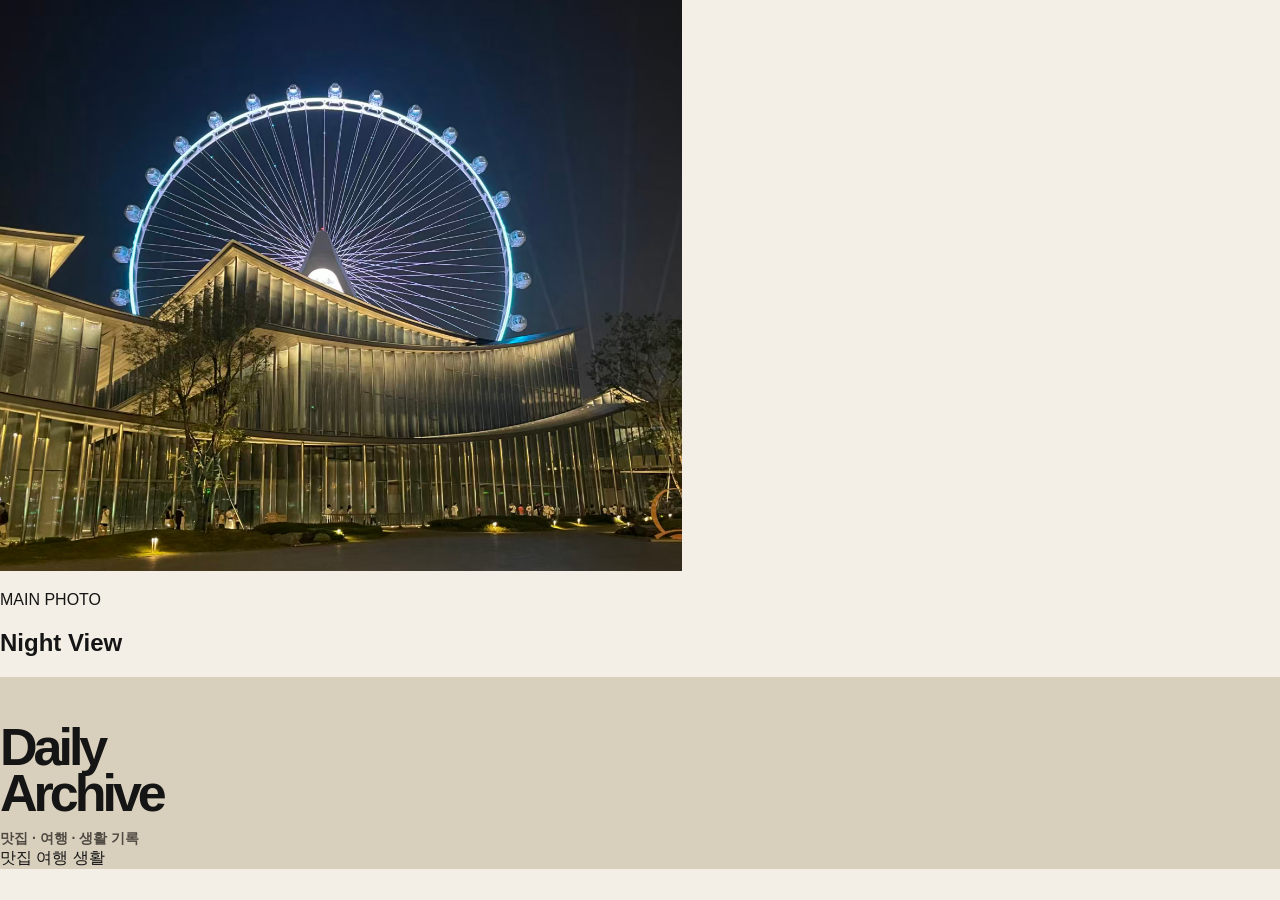
==== index.html @ eba7359c "Update index.html" ====
<!DOCTYPE html>
<html lang="ko">
<head>
  <meta charset="UTF-8">
  <meta name="viewport" content="width=device-width, initial-scale=1.0">
  <title>M-TR</title>
  <link rel="stylesheet" href="./style.css?v=10">
</head>
<body>

  <main class="mobile-page">

    <section class="photo-card">
      <img src="images/main.jpg" alt="main photo">

      <div class="photo-text">
        <p>MAIN PHOTO</p>
        <h1>Night View</h1>
      </div>
    </section>

    <section class="archive-card">
      <div class="diamond"></div>

      <h2>
        Daily<br>
        Archive
      </h2>

      <p class="archive-sub">맛집 · 여행 · 생활 기록</p>

      <nav class="category-menu">
        <a href="restaurants.html">맛집</a>
        <a href="travel.html">여행</a>
        <a href="life.html">생활</a>
      </nav>
    </section>

  </main>

</body>
</html>
---- style.css ----
* {
  box-sizing: border-box;
}

body {
  margin: 0;
  background: #f3efe6;
  color: #151515;
  font-family: Arial, "Noto Sans KR", sans-serif;
}

a {
  color: inherit;
  text-decoration: none;
}

.page {
  max-width: 1180px;
  margin: 0 auto;
  padding: 6px;
}

/* 위쪽 메인 사진 */
.hero {
  position: relative;
  height: 430px;
  overflow: hidden;
  background: #111;
}

.hero img {
  width: 100%;
  height: 100%;
  object-fit: cover;
  display: block;
}

/* 사진 어둡게 */
.hero::after {
  content: "";
  position: absolute;
  inset: 0;
  background: linear-gradient(
    to bottom,
    rgba(0,0,0,0.1),
    rgba(0,0,0,0.72)
  );
}

.hero-text {
  position: absolute;
  left: 48px;
  bottom: 34px;
  z-index: 2;
  color: white;
}

.hero-text p {
  margin: 0 0 8px;
  font-size: 13px;
  letter-spacing: 9px;
  font-weight: 900;
}

.hero-text h1 {
  margin: 0;
  font-size: 62px;
  line-height: 0.9;
  letter-spacing: -3px;
  font-weight: 900;
}

/* 아래 카드 3개 */
.card-grid {
  display: grid;
  grid-template-columns: repeat(3, 1fr);
  gap: 24px;
  margin-top: 24px;
}

.card {
  min-height: 320px;
  padding: 42px 38px;
  background: #f8f5ee;
  display: flex;
  flex-direction: column;
  justify-content: center;
}

/* 왼쪽 로고 카드 */
.logo-card h2 {
  margin: 28px 0 12px;
  font-size: 58px;
  line-height: 0.95;
  letter-spacing: -4px;
  font-weight: 900;
}

.logo-card p {
  margin: 0;
  font-size: 13px;
  color: #65615b;
  font-weight: 800;
}

/* 가운데 카드 */
.archive-card {
  background: #d8cfbd;
}

.archive-card h2 {
  margin: 26px 0 14px;
  font-size: 52px;
  line-height: 0.88;
  letter-spacing: -4px;
  font-weight: 900;
}

.archive-card p {
  margin: 0;
  font-size: 14px;
  color: #4f4a42;
  font-weight: 800;
}

.mini-menu {
  display: flex;
  gap: 10px;
  margin-top: 32px;
}

.mini-menu a {
  padding: 8px 15px;
  border: 1px solid rgba(0,0,0,0.25);
  font-size: 13px;
  font-weight: 800;
  transition: 0.2s;
}

.mini-menu a:hover {
  background: #151515;
  color: white;
}

/* 오른쪽 정보 카드 */
.info-card {
  justify-content: flex-start;
}

.label {
  margin: 0 0 42px;
  font-size: 12px;
  letter-spacing: 3px;
  color: #c2b28e;
  font-weight: 900;
}

.info-card h2 {
  margin: 0 0 26px;
  font-size: 52px;
  letter-spacing: -4px;
  font-weight: 900;
}

.info-card h3 {
  margin: 0;
  font-size: 18px;
  line-height: 1.55;
  font-weight: 900;
}

.info-row {
  display: flex;
  gap: 44px;
  margin-top: 44px;
}

.info-row strong {
  display: block;
  margin-bottom: 9px;
  font-size: 11px;
  font-weight: 900;
}

.info-row p {
  margin: 0;
  font-size: 12px;
  color: #65615b;
}

/* 다이아몬드 */
.diamond {
  width: 22px;
  height: 22px;
  transform: rotate(45deg);
}

.diamond.dark {
  background: #11202a;
}

.diamond.gray {
  background: #9f9f9f;
}

/* 카드 hover */
.logo-card,
.archive-card {
  transition: 0.25s ease;
}

.logo-card:hover,
.archive-card:hover {
  transform: translateY(-6px);
}

/* 모바일 */
@media (max-width: 850px) {
  .page {
    padding: 0;
  }

  .hero {
    height: 330px;
  }

  .hero-text {
    left: 24px;
    bottom: 28px;
  }

  .hero-text p {
    font-size: 11px;
    letter-spacing: 5px;
  }

  .hero-text h1 {
    font-size: 44px;
  }

  .card-grid {
    grid-template-columns: 1fr;
    gap: 14px;
    margin: 14px;
  }

  .card {
    min-height: 260px;
  }

  .logo-card h2,
  .archive-card h2,
  .info-card h2 {
    font-size: 46px;
  }
}
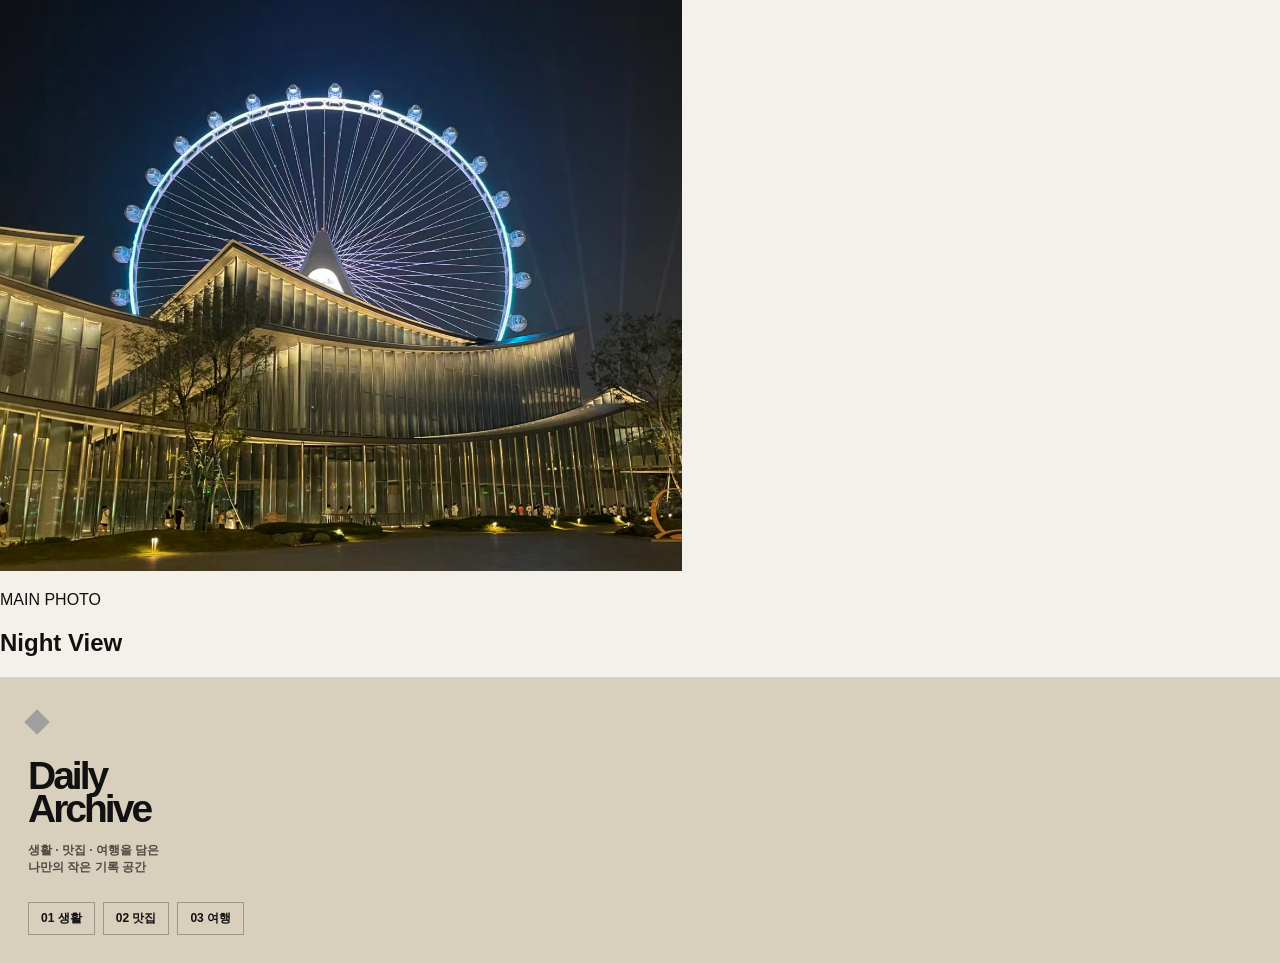
==== commit 86cd0dd1: "Update index.html" ====
--- a/index.html
+++ b/index.html
@@ -2,18 +2,19 @@
 <html lang="ko">
 <head>
   <meta charset="UTF-8">
+  <meta http-equiv="Content-Type" content="text/html; charset=UTF-8">
   <meta name="viewport" content="width=device-width, initial-scale=1.0">
   <title>M-TR</title>
-  <link rel="stylesheet" href="./style.css?v=10">
+  <link rel="stylesheet" href="./style.css?v=21">
 </head>
 <body>
 
-  <main class="mobile-page">
+  <main class="page">
 
-    <section class="photo-card">
+    <section class="hero-card">
       <img src="images/main.jpg" alt="main photo">
 
-      <div class="photo-text">
+      <div class="hero-text">
         <p>MAIN PHOTO</p>
         <h1>Night View</h1>
       </div>
@@ -27,12 +28,26 @@
         Archive
       </h2>
 
-      <p class="archive-sub">맛집 · 여행 · 생활 기록</p>
+      <p class="archive-sub">
+        생활 · 맛집 · 여행을 담은<br>
+        나만의 작은 기록 공간
+      </p>
 
       <nav class="category-menu">
-        <a href="restaurants.html">맛집</a>
-        <a href="travel.html">여행</a>
-        <a href="life.html">생활</a>
+        <a href="life.html">
+          <span>01</span>
+          생활
+        </a>
+
+        <a href="restaurants.html">
+          <span>02</span>
+          맛집
+        </a>
+
+        <a href="travel.html">
+          <span>03</span>
+          여행
+        </a>
       </nav>
     </section>
 
--- a/style.css
+++ b/style.css
@@ -4,9 +4,9 @@
 
 body {
   margin: 0;
-  background: #f3efe6;
-  color: #151515;
-  font-family: Arial, "Noto Sans KR", sans-serif;
+  background: #f4f1ea;
+  color: #111;
+  font-family: Arial, Helvetica, "Apple SD Gothic Neo", "Malgun Gothic", sans-serif;
 }
 
 a {
@@ -14,243 +14,113 @@
   text-decoration: none;
 }
 
-.page {
-  max-width: 1180px;
+.mobile-page {
+  width: 100%;
+  max-width: 390px;
+  min-height: 100vh;
   margin: 0 auto;
-  padding: 6px;
+  padding: 4px 8px 28px;
 }
 
-/* 위쪽 메인 사진 */
-.hero {
+/* 사진 카드 */
+.photo-card {
   position: relative;
-  height: 430px;
+  width: 100%;
+  height: 286px;
   overflow: hidden;
   background: #111;
 }
 
-.hero img {
+.photo-card img {
   width: 100%;
   height: 100%;
   object-fit: cover;
+  object-position: center;
   display: block;
 }
 
-/* 사진 어둡게 */
-.hero::after {
+.photo-card::after {
   content: "";
   position: absolute;
   inset: 0;
   background: linear-gradient(
     to bottom,
-    rgba(0,0,0,0.1),
-    rgba(0,0,0,0.72)
+    rgba(0, 0, 0, 0.05),
+    rgba(0, 0, 0, 0.68)
   );
 }
 
-.hero-text {
+.photo-text {
   position: absolute;
-  left: 48px;
-  bottom: 34px;
+  left: 12px;
+  bottom: 16px;
   z-index: 2;
   color: white;
 }
 
-.hero-text p {
-  margin: 0 0 8px;
-  font-size: 13px;
-  letter-spacing: 9px;
+.photo-text p {
+  margin: 0 0 5px;
+  font-size: 10px;
+  letter-spacing: 3px;
   font-weight: 900;
 }
 
-.hero-text h1 {
+.photo-text h1 {
   margin: 0;
-  font-size: 62px;
-  line-height: 0.9;
-  letter-spacing: -3px;
+  font-size: 31px;
+  line-height: 1;
+  letter-spacing: -1.5px;
   font-weight: 900;
 }
 
-/* 아래 카드 3개 */
-.card-grid {
-  display: grid;
-  grid-template-columns: repeat(3, 1fr);
-  gap: 24px;
-  margin-top: 24px;
-}
-
-.card {
-  min-height: 320px;
-  padding: 42px 38px;
-  background: #f8f5ee;
+/* Daily Archive 카드 */
+.archive-card {
+  margin-top: 14px;
+  min-height: 236px;
+  padding: 36px 28px 28px;
+  background: #d8cfbd;
   display: flex;
   flex-direction: column;
   justify-content: center;
 }
 
-/* 왼쪽 로고 카드 */
-.logo-card h2 {
-  margin: 28px 0 12px;
-  font-size: 58px;
-  line-height: 0.95;
-  letter-spacing: -4px;
+.diamond {
+  width: 18px;
+  height: 18px;
+  background: #9f9f9f;
+  transform: rotate(45deg);
+  margin-bottom: 28px;
+}
+
+.archive-card h2 {
+  margin: 0;
+  font-size: 39px;
+  line-height: 0.86;
+  letter-spacing: -3px;
   font-weight: 900;
 }
 
-.logo-card p {
-  margin: 0;
-  font-size: 13px;
-  color: #65615b;
-  font-weight: 800;
-}
-
-/* 가운데 카드 */
-.archive-card {
-  background: #d8cfbd;
-}
-
-.archive-card h2 {
-  margin: 26px 0 14px;
-  font-size: 52px;
-  line-height: 0.88;
-  letter-spacing: -4px;
-  font-weight: 900;
-}
-
-.archive-card p {
-  margin: 0;
-  font-size: 14px;
+.archive-sub {
+  margin: 16px 0 0;
+  font-size: 12px;
   color: #4f4a42;
   font-weight: 800;
 }
 
-.mini-menu {
+.category-menu {
   display: flex;
-  gap: 10px;
-  margin-top: 32px;
+  gap: 8px;
+  margin-top: 26px;
 }
 
-.mini-menu a {
-  padding: 8px 15px;
-  border: 1px solid rgba(0,0,0,0.25);
-  font-size: 13px;
+.category-menu a {
+  padding: 7px 12px;
+  border: 1px solid rgba(0, 0, 0, 0.28);
+  font-size: 12px;
   font-weight: 800;
-  transition: 0.2s;
 }
 
-.mini-menu a:hover {
-  background: #151515;
+.category-menu a:hover {
+  background: #111;
   color: white;
 }
-
-/* 오른쪽 정보 카드 */
-.info-card {
-  justify-content: flex-start;
-}
-
-.label {
-  margin: 0 0 42px;
-  font-size: 12px;
-  letter-spacing: 3px;
-  color: #c2b28e;
-  font-weight: 900;
-}
-
-.info-card h2 {
-  margin: 0 0 26px;
-  font-size: 52px;
-  letter-spacing: -4px;
-  font-weight: 900;
-}
-
-.info-card h3 {
-  margin: 0;
-  font-size: 18px;
-  line-height: 1.55;
-  font-weight: 900;
-}
-
-.info-row {
-  display: flex;
-  gap: 44px;
-  margin-top: 44px;
-}
-
-.info-row strong {
-  display: block;
-  margin-bottom: 9px;
-  font-size: 11px;
-  font-weight: 900;
-}
-
-.info-row p {
-  margin: 0;
-  font-size: 12px;
-  color: #65615b;
-}
-
-/* 다이아몬드 */
-.diamond {
-  width: 22px;
-  height: 22px;
-  transform: rotate(45deg);
-}
-
-.diamond.dark {
-  background: #11202a;
-}
-
-.diamond.gray {
-  background: #9f9f9f;
-}
-
-/* 카드 hover */
-.logo-card,
-.archive-card {
-  transition: 0.25s ease;
-}
-
-.logo-card:hover,
-.archive-card:hover {
-  transform: translateY(-6px);
-}
-
-/* 모바일 */
-@media (max-width: 850px) {
-  .page {
-    padding: 0;
-  }
-
-  .hero {
-    height: 330px;
-  }
-
-  .hero-text {
-    left: 24px;
-    bottom: 28px;
-  }
-
-  .hero-text p {
-    font-size: 11px;
-    letter-spacing: 5px;
-  }
-
-  .hero-text h1 {
-    font-size: 44px;
-  }
-
-  .card-grid {
-    grid-template-columns: 1fr;
-    gap: 14px;
-    margin: 14px;
-  }
-
-  .card {
-    min-height: 260px;
-  }
-
-  .logo-card h2,
-  .archive-card h2,
-  .info-card h2 {
-    font-size: 46px;
-  }
-}
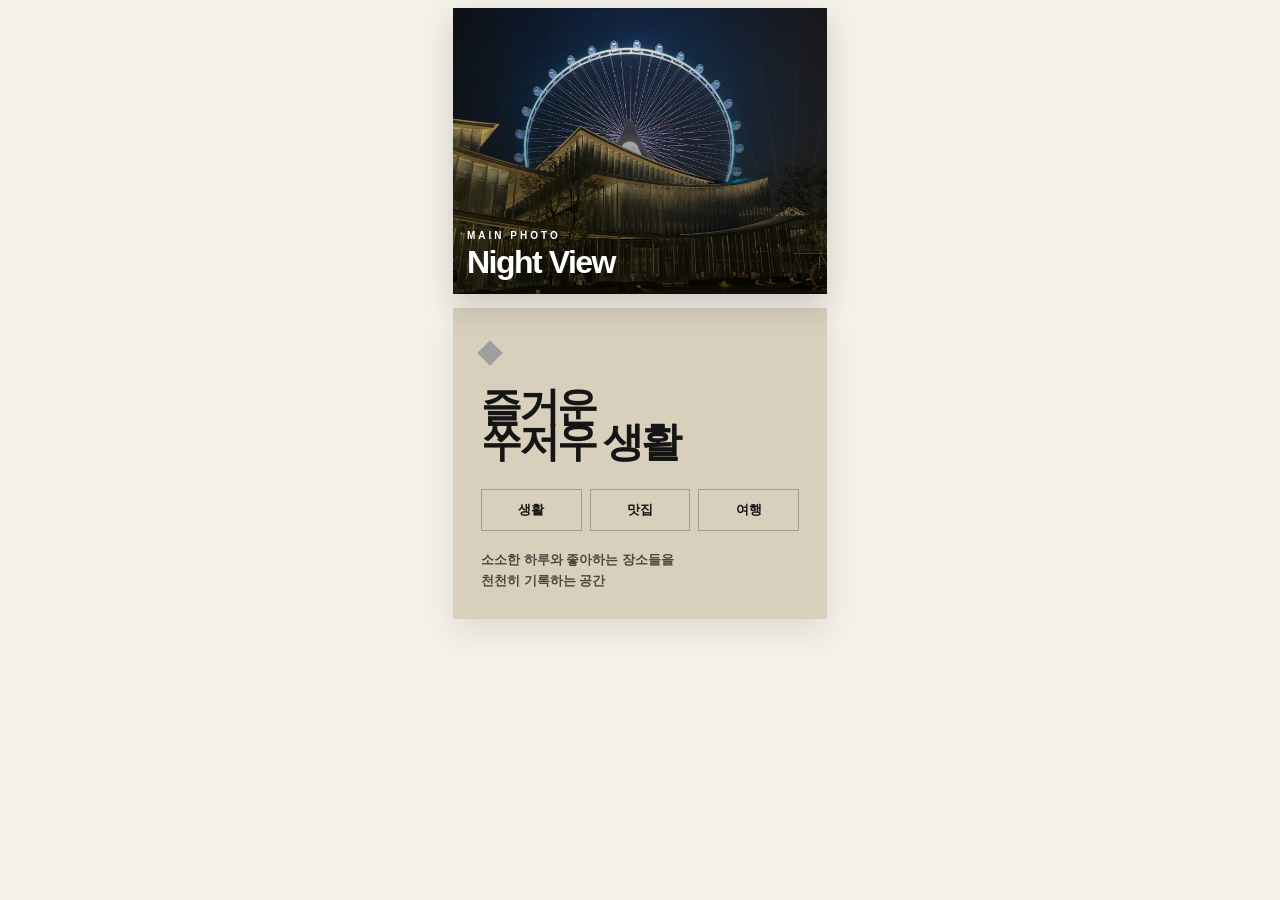
==== commit f0d9f605: "Update index.html" ====
--- a/index.html
+++ b/index.html
@@ -5,7 +5,7 @@
   <meta http-equiv="Content-Type" content="text/html; charset=UTF-8">
   <meta name="viewport" content="width=device-width, initial-scale=1.0">
   <title>M-TR</title>
-  <link rel="stylesheet" href="./style.css?v=21">
+  <link rel="stylesheet" href="./style.css?v=22">
 </head>
 <body>
 
@@ -24,31 +24,20 @@
       <div class="diamond"></div>
 
       <h2>
-        Daily<br>
-        Archive
+        즐거운<br>
+        쑤저우 생활
       </h2>
 
+      <nav class="category-menu">
+        <a href="life.html">생활</a>
+        <a href="restaurants.html">맛집</a>
+        <a href="travel.html">여행</a>
+      </nav>
+
       <p class="archive-sub">
-        생활 · 맛집 · 여행을 담은<br>
-        나만의 작은 기록 공간
+        소소한 하루와 좋아하는 장소들을<br>
+        천천히 기록하는 공간
       </p>
-
-      <nav class="category-menu">
-        <a href="life.html">
-          <span>01</span>
-          생활
-        </a>
-
-        <a href="restaurants.html">
-          <span>02</span>
-          맛집
-        </a>
-
-        <a href="travel.html">
-          <span>03</span>
-          여행
-        </a>
-      </nav>
     </section>
 
   </main>
--- a/style.css
+++ b/style.css
@@ -1,11 +1,15 @@
 * {
   box-sizing: border-box;
+}
+
+html {
+  -webkit-text-size-adjust: 100%;
 }
 
 body {
   margin: 0;
   background: #f4f1ea;
-  color: #111;
+  color: #151515;
   font-family: Arial, Helvetica, "Apple SD Gothic Neo", "Malgun Gothic", sans-serif;
 }
 
@@ -14,24 +18,25 @@
   text-decoration: none;
 }
 
-.mobile-page {
+.page {
   width: 100%;
   max-width: 390px;
   min-height: 100vh;
   margin: 0 auto;
-  padding: 4px 8px 28px;
+  padding: 8px 8px 34px;
 }
 
-/* 사진 카드 */
-.photo-card {
+/* 메인 사진 */
+.hero-card {
   position: relative;
   width: 100%;
   height: 286px;
   overflow: hidden;
   background: #111;
+  box-shadow: 0 12px 28px rgba(35, 28, 20, 0.18);
 }
 
-.photo-card img {
+.hero-card img {
   width: 100%;
   height: 100%;
   object-fit: cover;
@@ -39,36 +44,36 @@
   display: block;
 }
 
-.photo-card::after {
+.hero-card::after {
   content: "";
   position: absolute;
   inset: 0;
   background: linear-gradient(
     to bottom,
-    rgba(0, 0, 0, 0.05),
-    rgba(0, 0, 0, 0.68)
+    rgba(0, 0, 0, 0.02),
+    rgba(0, 0, 0, 0.72)
   );
 }
 
-.photo-text {
+.hero-text {
   position: absolute;
-  left: 12px;
-  bottom: 16px;
+  left: 14px;
+  bottom: 17px;
   z-index: 2;
   color: white;
 }
 
-.photo-text p {
-  margin: 0 0 5px;
+.hero-text p {
+  margin: 0 0 6px;
   font-size: 10px;
   letter-spacing: 3px;
   font-weight: 900;
 }
 
-.photo-text h1 {
+.hero-text h1 {
   margin: 0;
-  font-size: 31px;
-  line-height: 1;
+  font-size: 32px;
+  line-height: 0.95;
   letter-spacing: -1.5px;
   font-weight: 900;
 }
@@ -76,51 +81,66 @@
 /* Daily Archive 카드 */
 .archive-card {
   margin-top: 14px;
-  min-height: 236px;
+  min-height: 278px;
   padding: 36px 28px 28px;
   background: #d8cfbd;
-  display: flex;
-  flex-direction: column;
-  justify-content: center;
+  box-shadow: 0 12px 28px rgba(35, 28, 20, 0.1);
 }
 
 .diamond {
   width: 18px;
   height: 18px;
-  background: #9f9f9f;
+  background: #9e9e9e;
   transform: rotate(45deg);
   margin-bottom: 28px;
 }
 
 .archive-card h2 {
   margin: 0;
-  font-size: 39px;
+  font-size: 41px;
   line-height: 0.86;
   letter-spacing: -3px;
   font-weight: 900;
 }
 
 .archive-sub {
-  margin: 16px 0 0;
-  font-size: 12px;
-  color: #4f4a42;
+  margin: 18px 0 0;
+  font-size: 13px;
+  line-height: 1.65;
+  color: #4d473f;
   font-weight: 800;
 }
 
+/* 아래 버튼 */
 .category-menu {
-  display: flex;
+  display: grid;
+  grid-template-columns: repeat(3, 1fr);
   gap: 8px;
-  margin-top: 26px;
+  margin-top: 28px;
 }
 
 .category-menu a {
-  padding: 7px 12px;
-  border: 1px solid rgba(0, 0, 0, 0.28);
-  font-size: 12px;
-  font-weight: 800;
+  padding: 11px 6px;
+  border: 1px solid rgba(0, 0, 0, 0.24);
+  text-align: center;
+  font-size: 13px;
+  font-weight: 900;
+  transition: 0.2s ease;
+}
+
+.category-menu a span {
+  display: block;
+  margin-bottom: 4px;
+  font-size: 9px;
+  letter-spacing: 1.5px;
+  color: #7a7166;
 }
 
 .category-menu a:hover {
-  background: #111;
+  background: #151515;
   color: white;
 }
+
+.category-menu a:hover span {
+  color: #d8cfbd;
+}
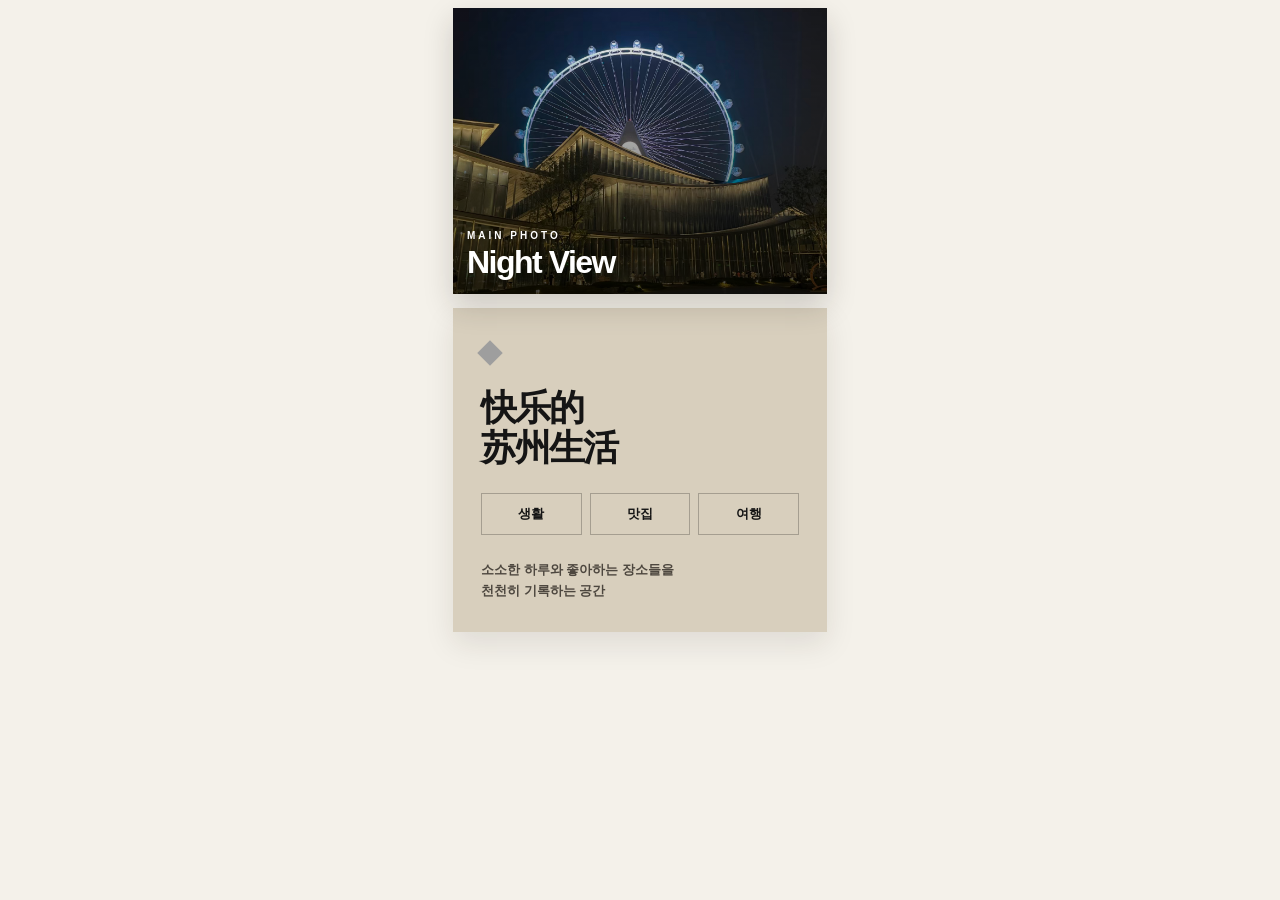
==== commit 20a1aa6c: "Update index.html" ====
--- a/index.html
+++ b/index.html
@@ -5,7 +5,7 @@
   <meta http-equiv="Content-Type" content="text/html; charset=UTF-8">
   <meta name="viewport" content="width=device-width, initial-scale=1.0">
   <title>M-TR</title>
-  <link rel="stylesheet" href="./style.css?v=22">
+  <link rel="stylesheet" href="./style.css?v=23">
 </head>
 <body>
 
@@ -23,9 +23,9 @@
     <section class="archive-card">
       <div class="diamond"></div>
 
-      <h2>
-        즐거운<br>
-        쑤저우 생활
+      <h2 class="main-title">
+        快乐的<br>
+        苏州生活
       </h2>
 
       <nav class="category-menu">
--- a/style.css
+++ b/style.css
@@ -78,11 +78,11 @@
   font-weight: 900;
 }
 
-/* Daily Archive 카드 */
+/* 아래 카드 */
 .archive-card {
   margin-top: 14px;
   min-height: 278px;
-  padding: 36px 28px 28px;
+  padding: 36px 28px 30px;
   background: #d8cfbd;
   box-shadow: 0 12px 28px rgba(35, 28, 20, 0.1);
 }
@@ -92,31 +92,23 @@
   height: 18px;
   background: #9e9e9e;
   transform: rotate(45deg);
-  margin-bottom: 28px;
+  margin-bottom: 26px;
 }
 
 .archive-card h2 {
   margin: 0;
-  font-size: 41px;
-  line-height: 0.86;
-  letter-spacing: -3px;
+  font-size: 36px;
+  line-height: 1.12;
+  letter-spacing: -2px;
   font-weight: 900;
 }
 
-.archive-sub {
-  margin: 18px 0 0;
-  font-size: 13px;
-  line-height: 1.65;
-  color: #4d473f;
-  font-weight: 800;
-}
-
-/* 아래 버튼 */
+/* 버튼 */
 .category-menu {
   display: grid;
   grid-template-columns: repeat(3, 1fr);
   gap: 8px;
-  margin-top: 28px;
+  margin-top: 24px;
 }
 
 .category-menu a {
@@ -128,19 +120,16 @@
   transition: 0.2s ease;
 }
 
-.category-menu a span {
-  display: block;
-  margin-bottom: 4px;
-  font-size: 9px;
-  letter-spacing: 1.5px;
-  color: #7a7166;
-}
-
 .category-menu a:hover {
   background: #151515;
   color: white;
 }
 
-.category-menu a:hover span {
-  color: #d8cfbd;
+/* 설명 문구 */
+.archive-sub {
+  margin: 24px 0 0;
+  font-size: 13px;
+  line-height: 1.65;
+  color: #4d473f;
+  font-weight: 800;
 }
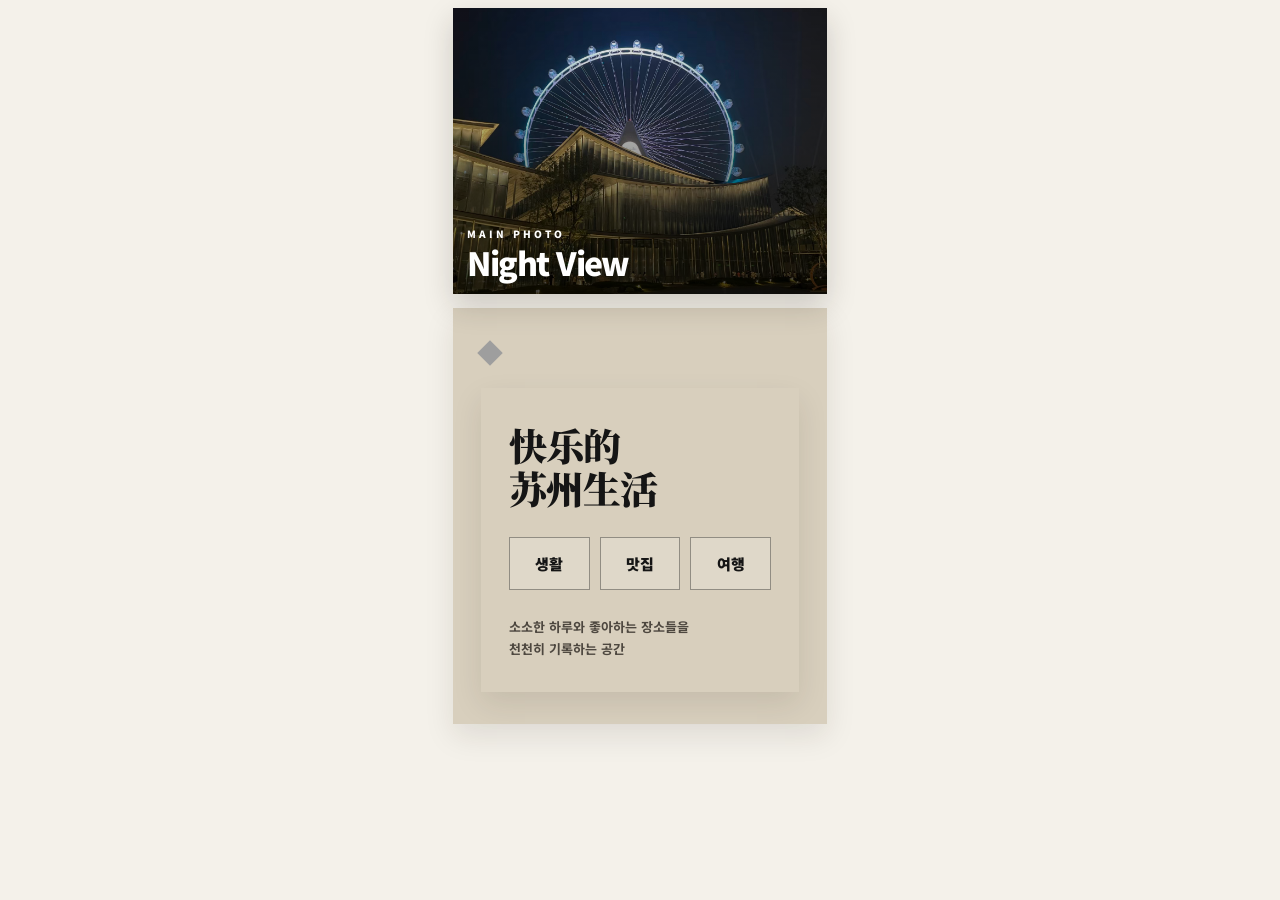
==== commit 4404f1a6: "Update index.html" ====
--- a/index.html
+++ b/index.html
@@ -23,10 +23,11 @@
     <section class="archive-card">
       <div class="diamond"></div>
 
-      <h2 class="main-title">
-        快乐的<br>
-        苏州生活
-      </h2>
+      <section class="archive-card">
+  <h2 class="main-title">
+    快乐的<br>
+    苏州生活
+  </h2>
 
       <nav class="category-menu">
         <a href="life.html">생활</a>
--- a/style.css
+++ b/style.css
@@ -1,3 +1,5 @@
+@import url('https://fonts.googleapis.com/css2?family=Noto+Serif+SC:wght@500;700;900&family=Noto+Sans+KR:wght@400;700;900&display=swap');
+
 * {
   box-sizing: border-box;
 }
@@ -10,7 +12,7 @@
   margin: 0;
   background: #f4f1ea;
   color: #151515;
-  font-family: Arial, Helvetica, "Apple SD Gothic Neo", "Malgun Gothic", sans-serif;
+  font-family: "Noto Sans KR", Arial, sans-serif;
 }
 
 a {
@@ -81,8 +83,8 @@
 /* 아래 카드 */
 .archive-card {
   margin-top: 14px;
-  min-height: 278px;
-  padding: 36px 28px 30px;
+  min-height: 300px;
+  padding: 36px 28px 32px;
   background: #d8cfbd;
   box-shadow: 0 12px 28px rgba(35, 28, 20, 0.1);
 }
@@ -95,11 +97,13 @@
   margin-bottom: 26px;
 }
 
-.archive-card h2 {
+/* 중국어 제목 */
+.main-title {
   margin: 0;
-  font-size: 36px;
+  font-family: "Noto Serif SC", "Songti SC", serif;
+  font-size: 38px;
   line-height: 1.12;
-  letter-spacing: -2px;
+  letter-spacing: -1px;
   font-weight: 900;
 }
 
@@ -107,16 +111,17 @@
 .category-menu {
   display: grid;
   grid-template-columns: repeat(3, 1fr);
-  gap: 8px;
-  margin-top: 24px;
+  gap: 10px;
+  margin-top: 28px;
 }
 
 .category-menu a {
-  padding: 11px 6px;
-  border: 1px solid rgba(0, 0, 0, 0.24);
+  padding: 15px 8px;
+  border: 1.5px solid rgba(0, 0, 0, 0.35);
   text-align: center;
-  font-size: 13px;
+  font-size: 15px;
   font-weight: 900;
+  background: rgba(255, 255, 255, 0.18);
   transition: 0.2s ease;
 }
 
@@ -127,9 +132,9 @@
 
 /* 설명 문구 */
 .archive-sub {
-  margin: 24px 0 0;
+  margin: 26px 0 0;
   font-size: 13px;
-  line-height: 1.65;
+  line-height: 1.7;
   color: #4d473f;
-  font-weight: 800;
+  font-weight: 700;
 }
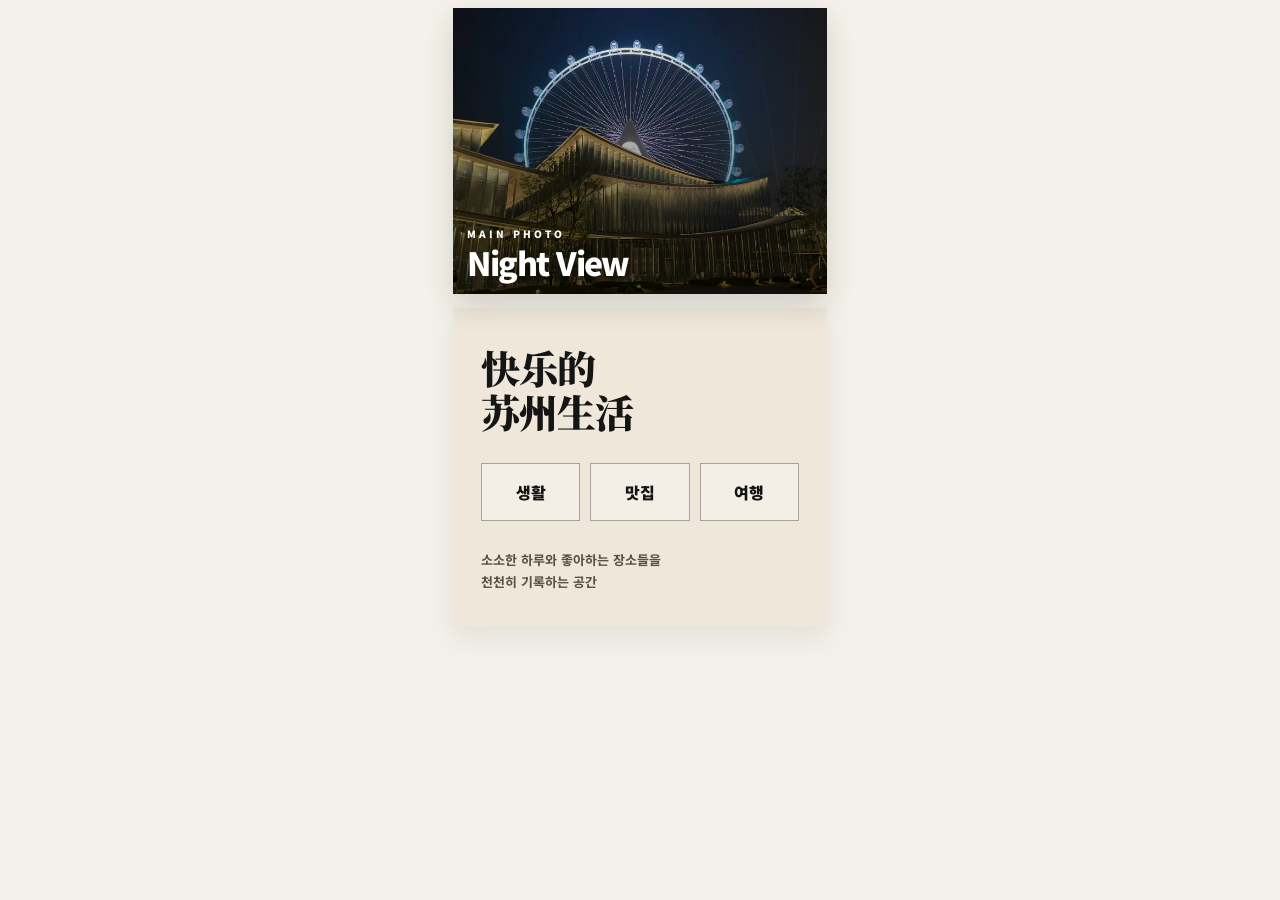
==== commit 67c44493: "Update index.html" ====
--- a/index.html
+++ b/index.html
@@ -5,7 +5,7 @@
   <meta http-equiv="Content-Type" content="text/html; charset=UTF-8">
   <meta name="viewport" content="width=device-width, initial-scale=1.0">
   <title>M-TR</title>
-  <link rel="stylesheet" href="./style.css?v=23">
+  <link rel="stylesheet" href="./style.css?v=26">
 </head>
 <body>
 
@@ -21,13 +21,11 @@
     </section>
 
     <section class="archive-card">
-      <div class="diamond"></div>
 
-      <section class="archive-card">
-  <h2 class="main-title">
-    快乐的<br>
-    苏州生活
-  </h2>
+      <h2 class="main-title">
+        快乐的<br>
+        苏州生活
+      </h2>
 
       <nav class="category-menu">
         <a href="life.html">생활</a>
@@ -39,6 +37,7 @@
         소소한 하루와 좋아하는 장소들을<br>
         천천히 기록하는 공간
       </p>
+
     </section>
 
   </main>
--- a/style.css
+++ b/style.css
@@ -12,7 +12,7 @@
   margin: 0;
   background: #f4f1ea;
   color: #151515;
-  font-family: "Noto Sans KR", Arial, sans-serif;
+  font-family: "Noto Sans KR", Arial, Helvetica, sans-serif;
 }
 
 a {
@@ -35,7 +35,7 @@
   height: 286px;
   overflow: hidden;
   background: #111;
-  box-shadow: 0 12px 28px rgba(35, 28, 20, 0.18);
+  box-shadow: 0 12px 28px rgba(35, 28, 20, 0.16);
 }
 
 .hero-card img {
@@ -53,7 +53,7 @@
   background: linear-gradient(
     to bottom,
     rgba(0, 0, 0, 0.02),
-    rgba(0, 0, 0, 0.72)
+    rgba(0, 0, 0, 0.68)
   );
 }
 
@@ -83,28 +83,21 @@
 /* 아래 카드 */
 .archive-card {
   margin-top: 14px;
-  min-height: 300px;
-  padding: 36px 28px 32px;
-  background: #d8cfbd;
-  box-shadow: 0 12px 28px rgba(35, 28, 20, 0.1);
-}
-
-.diamond {
-  width: 18px;
-  height: 18px;
-  background: #9e9e9e;
-  transform: rotate(45deg);
-  margin-bottom: 26px;
+  min-height: 292px;
+  padding: 38px 28px 32px;
+  background: #eee7da;
+  box-shadow: 0 12px 28px rgba(35, 28, 20, 0.08);
 }
 
 /* 중국어 제목 */
 .main-title {
   margin: 0;
   font-family: "Noto Serif SC", "Songti SC", serif;
-  font-size: 38px;
+  font-size: 39px;
   line-height: 1.12;
   letter-spacing: -1px;
   font-weight: 900;
+  color: #151515;
 }
 
 /* 버튼 */
@@ -112,16 +105,16 @@
   display: grid;
   grid-template-columns: repeat(3, 1fr);
   gap: 10px;
-  margin-top: 28px;
+  margin-top: 30px;
 }
 
 .category-menu a {
-  padding: 15px 8px;
-  border: 1.5px solid rgba(0, 0, 0, 0.35);
+  padding: 16px 8px;
+  border: 1.5px solid rgba(0, 0, 0, 0.32);
   text-align: center;
-  font-size: 15px;
+  font-size: 16px;
   font-weight: 900;
-  background: rgba(255, 255, 255, 0.18);
+  background: rgba(255, 255, 255, 0.32);
   transition: 0.2s ease;
 }
 
@@ -132,9 +125,9 @@
 
 /* 설명 문구 */
 .archive-sub {
-  margin: 26px 0 0;
+  margin: 28px 0 0;
   font-size: 13px;
   line-height: 1.7;
-  color: #4d473f;
+  color: #5a5146;
   font-weight: 700;
 }
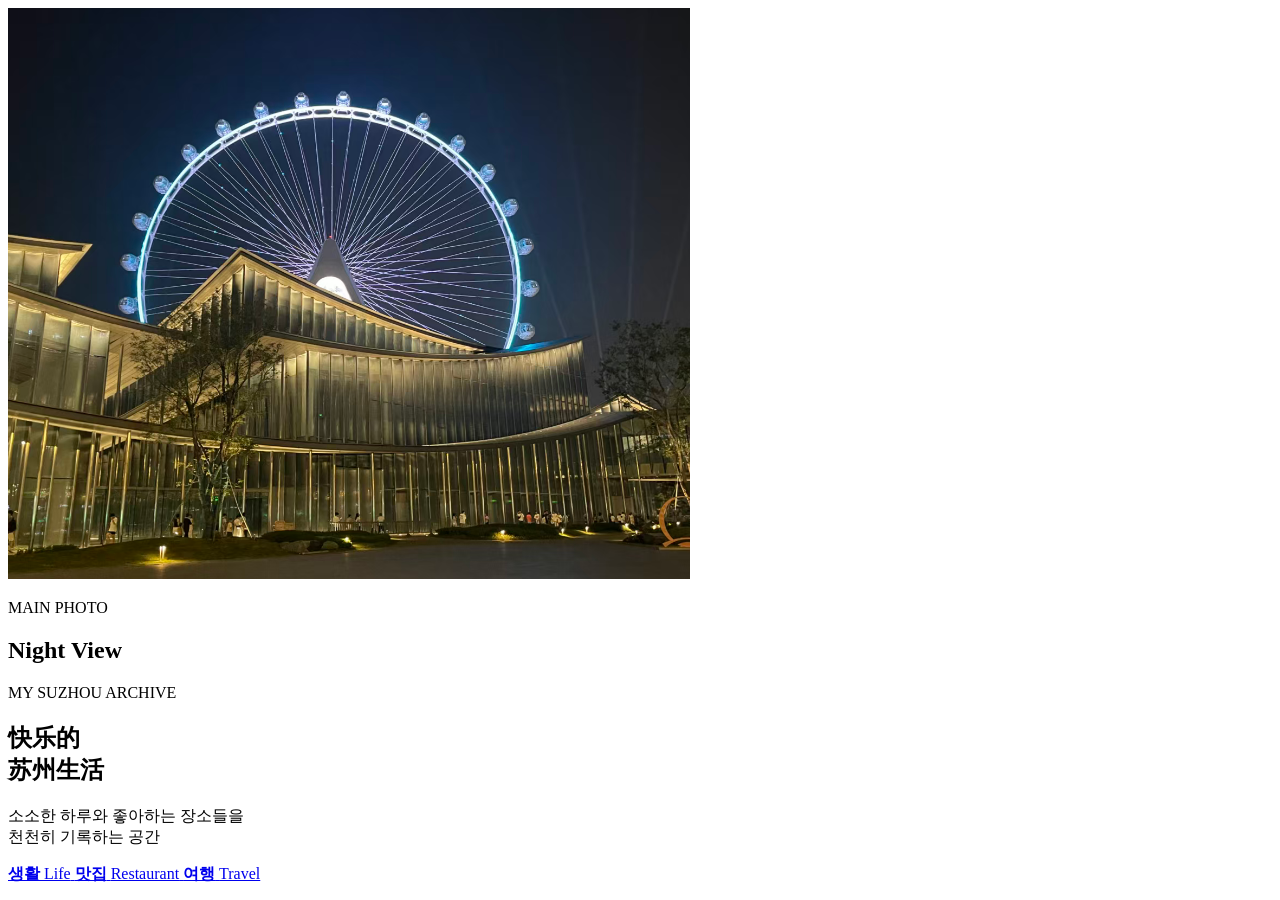
==== commit 29032118: "Update index.html" ====
--- a/index.html
+++ b/index.html
@@ -5,7 +5,7 @@
   <meta http-equiv="Content-Type" content="text/html; charset=UTF-8">
   <meta name="viewport" content="width=device-width, initial-scale=1.0">
   <title>M-TR</title>
-  <link rel="stylesheet" href="./style.css?v=26">
+  <link rel="stylesheet" href="./style.css?v=40">
 </head>
 <body>
 
@@ -22,21 +22,34 @@
 
     <section class="archive-card">
 
+      <p class="sub-label">MY SUZHOU ARCHIVE</p>
+
       <h2 class="main-title">
         快乐的<br>
         苏州生活
       </h2>
 
-      <nav class="category-menu">
-        <a href="life.html">생활</a>
-        <a href="restaurants.html">맛집</a>
-        <a href="travel.html">여행</a>
-      </nav>
-
       <p class="archive-sub">
         소소한 하루와 좋아하는 장소들을<br>
         천천히 기록하는 공간
       </p>
+
+      <nav class="category-menu">
+        <a href="life.html">
+          <strong>생활</strong>
+          <span>Life</span>
+        </a>
+
+        <a href="restaurants.html">
+          <strong>맛집</strong>
+          <span>Restaurant</span>
+        </a>
+
+        <a href="travel.html">
+          <strong>여행</strong>
+          <span>Travel</span>
+        </a>
+      </nav>
 
     </section>
 
--- a/style.css
+++ b/style.css
@@ -1,44 +1,64 @@
-@import url('https://fonts.googleapis.com/css2?family=Noto+Serif+SC:wght@500;700;900&family=Noto+Sans+KR:wght@400;700;900&display=swap');
+/* restaurants.html */
 
-* {
-  box-sizing: border-box;
-}
-
-html {
-  -webkit-text-size-adjust: 100%;
-}
-
-body {
-  margin: 0;
-  background: #f4f1ea;
-  color: #151515;
-  font-family: "Noto Sans KR", Arial, Helvetica, sans-serif;
-}
-
-a {
-  color: inherit;
-  text-decoration: none;
-}
-
-.page {
+.food-page {
   width: 100%;
   max-width: 390px;
   min-height: 100vh;
   margin: 0 auto;
-  padding: 8px 8px 34px;
+  padding: 18px 14px 40px;
+  background: #f4f1ea;
 }
 
-/* 메인 사진 */
-.hero-card {
-  position: relative;
-  width: 100%;
-  height: 286px;
-  overflow: hidden;
-  background: #111;
-  box-shadow: 0 12px 28px rgba(35, 28, 20, 0.16);
+.food-header {
+  padding: 10px 2px 24px;
 }
 
-.hero-card img {
+.back-link {
+  display: inline-block;
+  margin-bottom: 28px;
+  font-size: 13px;
+  font-weight: 900;
+  color: #5a5146;
+}
+
+.food-header p {
+  margin: 0 0 8px;
+  font-size: 10px;
+  letter-spacing: 3px;
+  color: #9b9285;
+  font-weight: 900;
+}
+
+.food-header h1 {
+  margin: 0;
+  font-size: 38px;
+  letter-spacing: -2px;
+  font-weight: 900;
+}
+
+.food-header span {
+  display: block;
+  margin-top: 12px;
+  font-size: 13px;
+  line-height: 1.7;
+  color: #5a5146;
+  font-weight: 700;
+}
+
+.restaurant-card {
+  background: #eee7da;
+  box-shadow: 0 12px 28px rgba(35, 28, 20, 0.08);
+  overflow: hidden;
+  margin-bottom: 24px;
+}
+
+.restaurant-photo {
+  width: 100%;
+  height: 230px;
+  background: #ddd;
+}
+
+.restaurant-photo img {
   width: 100%;
   height: 100%;
   object-fit: cover;
@@ -46,88 +66,83 @@
   display: block;
 }
 
-.hero-card::after {
-  content: "";
-  position: absolute;
-  inset: 0;
-  background: linear-gradient(
-    to bottom,
-    rgba(0, 0, 0, 0.02),
-    rgba(0, 0, 0, 0.68)
-  );
+.restaurant-info {
+  padding: 26px 24px 28px;
 }
 
-.hero-text {
-  position: absolute;
-  left: 14px;
-  bottom: 17px;
-  z-index: 2;
-  color: white;
-}
-
-.hero-text p {
-  margin: 0 0 6px;
+.restaurant-tag {
+  margin: 0 0 14px;
   font-size: 10px;
   letter-spacing: 3px;
+  color: #9b9285;
   font-weight: 900;
 }
 
-.hero-text h1 {
-  margin: 0;
-  font-size: 32px;
-  line-height: 0.95;
-  letter-spacing: -1.5px;
+.restaurant-info h2 {
+  margin: 0 0 8px;
+  font-size: 28px;
+  line-height: 1.25;
+  letter-spacing: -1.2px;
   font-weight: 900;
 }
 
-/* 아래 카드 */
-.archive-card {
-  margin-top: 14px;
-  min-height: 292px;
-  padding: 38px 28px 32px;
-  background: #eee7da;
-  box-shadow: 0 12px 28px rgba(35, 28, 20, 0.08);
+.small-name {
+  font-size: 20px;
 }
 
-/* 중국어 제목 */
-.main-title {
-  margin: 0;
-  font-family: "Noto Serif SC", "Songti SC", serif;
-  font-size: 39px;
-  line-height: 1.12;
-  letter-spacing: -1px;
-  font-weight: 900;
-  color: #151515;
+.pinyin {
+  margin: 6px 0 0;
+  font-size: 12px;
+  line-height: 1.55;
+  color: #8a7f72;
+  font-weight: 600;
 }
 
-/* 버튼 */
-.category-menu {
-  display: grid;
-  grid-template-columns: repeat(3, 1fr);
-  gap: 10px;
-  margin-top: 30px;
+.info-block {
+  margin-top: 18px;
+  margin-bottom: 14px;
+  padding: 16px;
+  background: rgba(255, 255, 255, 0.38);
+  border: 1px solid rgba(0, 0, 0, 0.08);
 }
 
-.category-menu a {
-  padding: 16px 8px;
-  border: 1.5px solid rgba(0, 0, 0, 0.32);
-  text-align: center;
-  font-size: 16px;
+.info-block strong {
+  display: block;
+  margin-bottom: 7px;
+  font-size: 12px;
+  color: #151515;
   font-weight: 900;
-  background: rgba(255, 255, 255, 0.32);
-  transition: 0.2s ease;
 }
 
-.category-menu a:hover {
+.info-block p {
+  margin: 0;
+  font-size: 14px;
+  line-height: 1.65;
+  color: #5a5146;
+  font-weight: 700;
+}
+
+.button-grid {
+  display: grid;
+  grid-template-columns: 1fr 1fr;
+  gap: 10px;
+  margin-top: 24px;
+}
+
+.button-grid button {
+  width: 100%;
+  padding: 15px 10px;
+  border: 1.5px solid rgba(0, 0, 0, 0.32);
+  background: rgba(255, 255, 255, 0.35);
+  color: #151515;
+  text-align: center;
+  font-size: 15px;
+  font-weight: 900;
+  font-family: inherit;
+  cursor: pointer;
+}
+
+.button-grid button:active {
   background: #151515;
   color: white;
 }
-
-/* 설명 문구 */
-.archive-sub {
-  margin: 28px 0 0;
-  font-size: 13px;
-  line-height: 1.7;
-  color: #5a5146;
-  font-weight: 700;
-}
